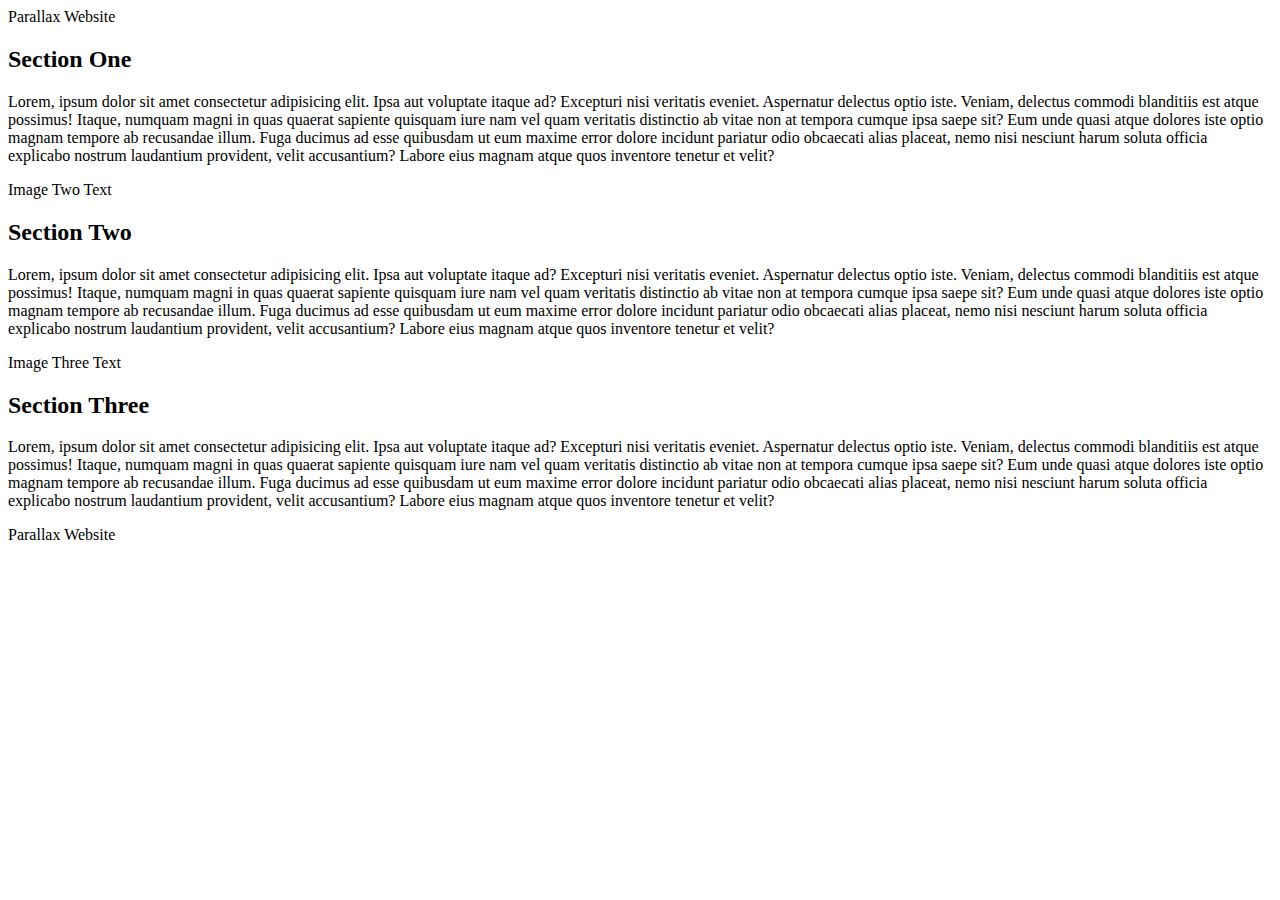
==== index.html @ d3940c5e "Rename Layout.html to index.html" ====
<!DOCTYPE html>
<html lang="en">
    <head>
        <meta charset="UTF-8">
        <meta name="viewport" content="width=device-width, initial-scale=1.0">
        <meta http-equiv="X-UA-Compatible" content="ie=edge">
        <title>Parallax Website</title>
        <link rel="stylesheet" href="css/Style.css">
    </head>
    <body>
        <div class="pimg1">
            <div class="ptext">
                <span class="border">
                    Parallax Website
                </span>
            </div>
        </div>

        <section class="section section-light">
            <h2>Section One</h2>
            <p>
                Lorem, ipsum dolor sit amet consectetur adipisicing elit. 
                Ipsa aut voluptate itaque ad? Excepturi nisi veritatis eveniet. 
                Aspernatur delectus optio iste. Veniam, delectus commodi blanditiis 
                est atque possimus! Itaque, numquam magni in quas quaerat sapiente 
                quisquam iure nam vel quam veritatis distinctio ab vitae non at 
                tempora cumque ipsa saepe sit? Eum unde quasi atque dolores iste 
                optio magnam tempore ab recusandae illum. Fuga ducimus ad esse 
                quibusdam ut eum maxime error dolore incidunt pariatur odio obcaecati 
                alias placeat, nemo nisi nesciunt harum soluta officia explicabo nostrum 
                laudantium provident, velit accusantium? Labore eius magnam atque quos 
                inventore tenetur et velit?
            </p>
        </section>

        <div class="pimg2">
            <div class="ptext">
                <span class="border trans">
                    Image Two Text
                </span>
            </div>
        </div>

        <section class="section section-dark">
            <h2>Section Two</h2>
            <p>
                Lorem, ipsum dolor sit amet consectetur adipisicing elit. 
                Ipsa aut voluptate itaque ad? Excepturi nisi veritatis eveniet. 
                Aspernatur delectus optio iste. Veniam, delectus commodi blanditiis 
                est atque possimus! Itaque, numquam magni in quas quaerat sapiente 
                quisquam iure nam vel quam veritatis distinctio ab vitae non at 
                tempora cumque ipsa saepe sit? Eum unde quasi atque dolores iste 
                optio magnam tempore ab recusandae illum. Fuga ducimus ad esse 
                quibusdam ut eum maxime error dolore incidunt pariatur odio obcaecati 
                alias placeat, nemo nisi nesciunt harum soluta officia explicabo nostrum 
                laudantium provident, velit accusantium? Labore eius magnam atque quos 
                inventore tenetur et velit?
            </p>
        </section>

        <div class="pimg3">
            <div class="ptext">
                <span class="border trans">
                    Image Three Text
                </span>
            </div>
        </div>

        <section class="section section-dark">
            <h2>Section Three</h2>
            <p>
                Lorem, ipsum dolor sit amet consectetur adipisicing elit. 
                Ipsa aut voluptate itaque ad? Excepturi nisi veritatis eveniet. 
                Aspernatur delectus optio iste. Veniam, delectus commodi blanditiis 
                est atque possimus! Itaque, numquam magni in quas quaerat sapiente 
                quisquam iure nam vel quam veritatis distinctio ab vitae non at 
                tempora cumque ipsa saepe sit? Eum unde quasi atque dolores iste 
                optio magnam tempore ab recusandae illum. Fuga ducimus ad esse 
                quibusdam ut eum maxime error dolore incidunt pariatur odio obcaecati 
                alias placeat, nemo nisi nesciunt harum soluta officia explicabo nostrum 
                laudantium provident, velit accusantium? Labore eius magnam atque quos 
                inventore tenetur et velit?
            </p>
        </section>

        <div class="pimg1">
            <div class="ptext">
                <span class="border">
                    Parallax Website
                </span>
            </div>
        </div>
    </body>
</html>
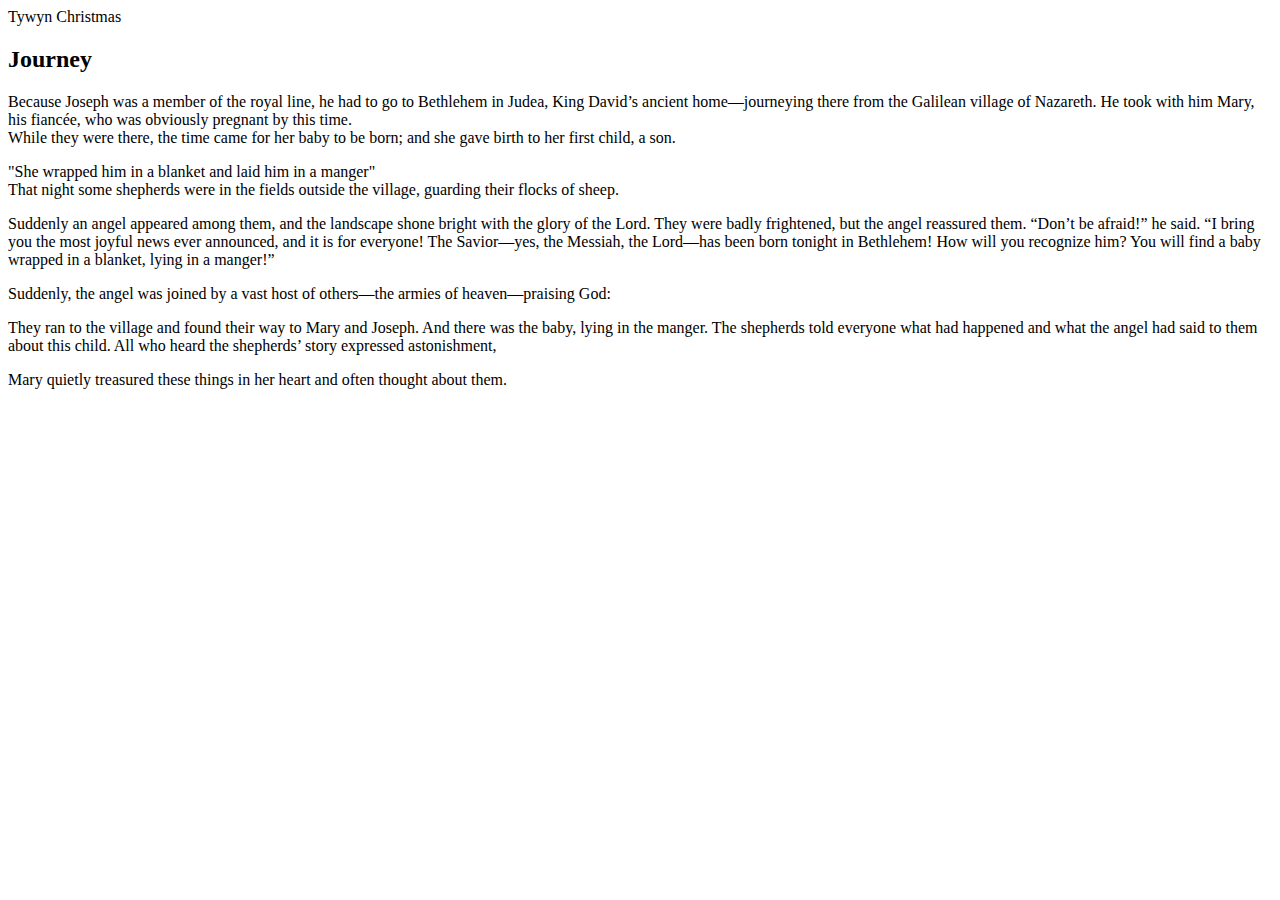
==== commit 8bb7b8a4: "initial ideas" ====
--- a/index.html
+++ b/index.html
@@ -4,89 +4,68 @@
         <meta charset="UTF-8">
         <meta name="viewport" content="width=device-width, initial-scale=1.0">
         <meta http-equiv="X-UA-Compatible" content="ie=edge">
-        <title>Parallax Website</title>
+        <title>Christmas @ Tywyn Baptist</title>
         <link rel="stylesheet" href="css/Style.css">
     </head>
     <body>
         <div class="pimg1">
             <div class="ptext">
                 <span class="border">
-                    Parallax Website
+                    Tywyn Christmas
                 </span>
             </div>
         </div>
 
         <section class="section section-light">
-            <h2>Section One</h2>
+            <h2>Journey</h2>
             <p>
-                Lorem, ipsum dolor sit amet consectetur adipisicing elit. 
-                Ipsa aut voluptate itaque ad? Excepturi nisi veritatis eveniet. 
-                Aspernatur delectus optio iste. Veniam, delectus commodi blanditiis 
-                est atque possimus! Itaque, numquam magni in quas quaerat sapiente 
-                quisquam iure nam vel quam veritatis distinctio ab vitae non at 
-                tempora cumque ipsa saepe sit? Eum unde quasi atque dolores iste 
-                optio magnam tempore ab recusandae illum. Fuga ducimus ad esse 
-                quibusdam ut eum maxime error dolore incidunt pariatur odio obcaecati 
-                alias placeat, nemo nisi nesciunt harum soluta officia explicabo nostrum 
-                laudantium provident, velit accusantium? Labore eius magnam atque quos 
-                inventore tenetur et velit?
+                Because Joseph was a member of the royal line, he had to go to Bethlehem in Judea, King David’s ancient home—journeying there from the Galilean village of Nazareth. He took with him Mary, his fiancée, who was obviously pregnant by this time. <br>While they were there, the time came for her baby to be born; and she gave birth to her first child, a son.
             </p>
         </section>
 
         <div class="pimg2">
             <div class="ptext">
                 <span class="border trans">
-                    Image Two Text
+                     "She wrapped him in a blanket and laid him in a manger"
                 </span>
             </div>
         </div>
 
-        <section class="section section-dark">
-            <h2>Section Two</h2>
-            <p>
-                Lorem, ipsum dolor sit amet consectetur adipisicing elit. 
-                Ipsa aut voluptate itaque ad? Excepturi nisi veritatis eveniet. 
-                Aspernatur delectus optio iste. Veniam, delectus commodi blanditiis 
-                est atque possimus! Itaque, numquam magni in quas quaerat sapiente 
-                quisquam iure nam vel quam veritatis distinctio ab vitae non at 
-                tempora cumque ipsa saepe sit? Eum unde quasi atque dolores iste 
-                optio magnam tempore ab recusandae illum. Fuga ducimus ad esse 
-                quibusdam ut eum maxime error dolore incidunt pariatur odio obcaecati 
-                alias placeat, nemo nisi nesciunt harum soluta officia explicabo nostrum 
-                laudantium provident, velit accusantium? Labore eius magnam atque quos 
-                inventore tenetur et velit?
-            </p>
-        </section>
 
         <div class="pimg3">
             <div class="ptext">
                 <span class="border trans">
-                    Image Three Text
+                    That night some shepherds were in the fields outside the village, guarding their flocks of sheep. 
                 </span>
             </div>
         </div>
 
-        <section class="section section-dark">
-            <h2>Section Three</h2>
+        <section class="section section-light">
             <p>
-                Lorem, ipsum dolor sit amet consectetur adipisicing elit. 
-                Ipsa aut voluptate itaque ad? Excepturi nisi veritatis eveniet. 
-                Aspernatur delectus optio iste. Veniam, delectus commodi blanditiis 
-                est atque possimus! Itaque, numquam magni in quas quaerat sapiente 
-                quisquam iure nam vel quam veritatis distinctio ab vitae non at 
-                tempora cumque ipsa saepe sit? Eum unde quasi atque dolores iste 
-                optio magnam tempore ab recusandae illum. Fuga ducimus ad esse 
-                quibusdam ut eum maxime error dolore incidunt pariatur odio obcaecati 
-                alias placeat, nemo nisi nesciunt harum soluta officia explicabo nostrum 
-                laudantium provident, velit accusantium? Labore eius magnam atque quos 
-                inventore tenetur et velit?
+                Suddenly an angel appeared among them, and the landscape shone bright with the glory of the Lord. They were badly frightened, but the angel reassured them.
+
+                “Don’t be afraid!” he said. “I bring you the most joyful news ever announced, and it is for everyone! The Savior—yes, the Messiah, the Lord—has been born tonight in Bethlehem! How will you recognize him? You will find a baby wrapped in a blanket, lying in a manger!”
             </p>
         </section>
 
-        <div class="pimg1">
+        <div class="pimg4">
             <div class="ptext">
                 <span class="border">
-                    Parallax Website
+                    Suddenly, the angel was joined by a vast host of others—the armies of heaven—praising God:
+                </span>
+            </div>
+        </div>
+
+        <section class="section section-light">
+            <p>
+                They ran to the village and found their way to Mary and Joseph. And there was the baby, lying in the manger. The shepherds told everyone what had happened and what the angel had said to them about this child. All who heard the shepherds’ story expressed astonishment,
+            </p>
+        </section>
+
+        <div class="pimg5">
+            <div class="ptext">
+                <span class="border">
+                    Mary quietly treasured these things in her heart and often thought about them.
                 </span>
             </div>
         </div>
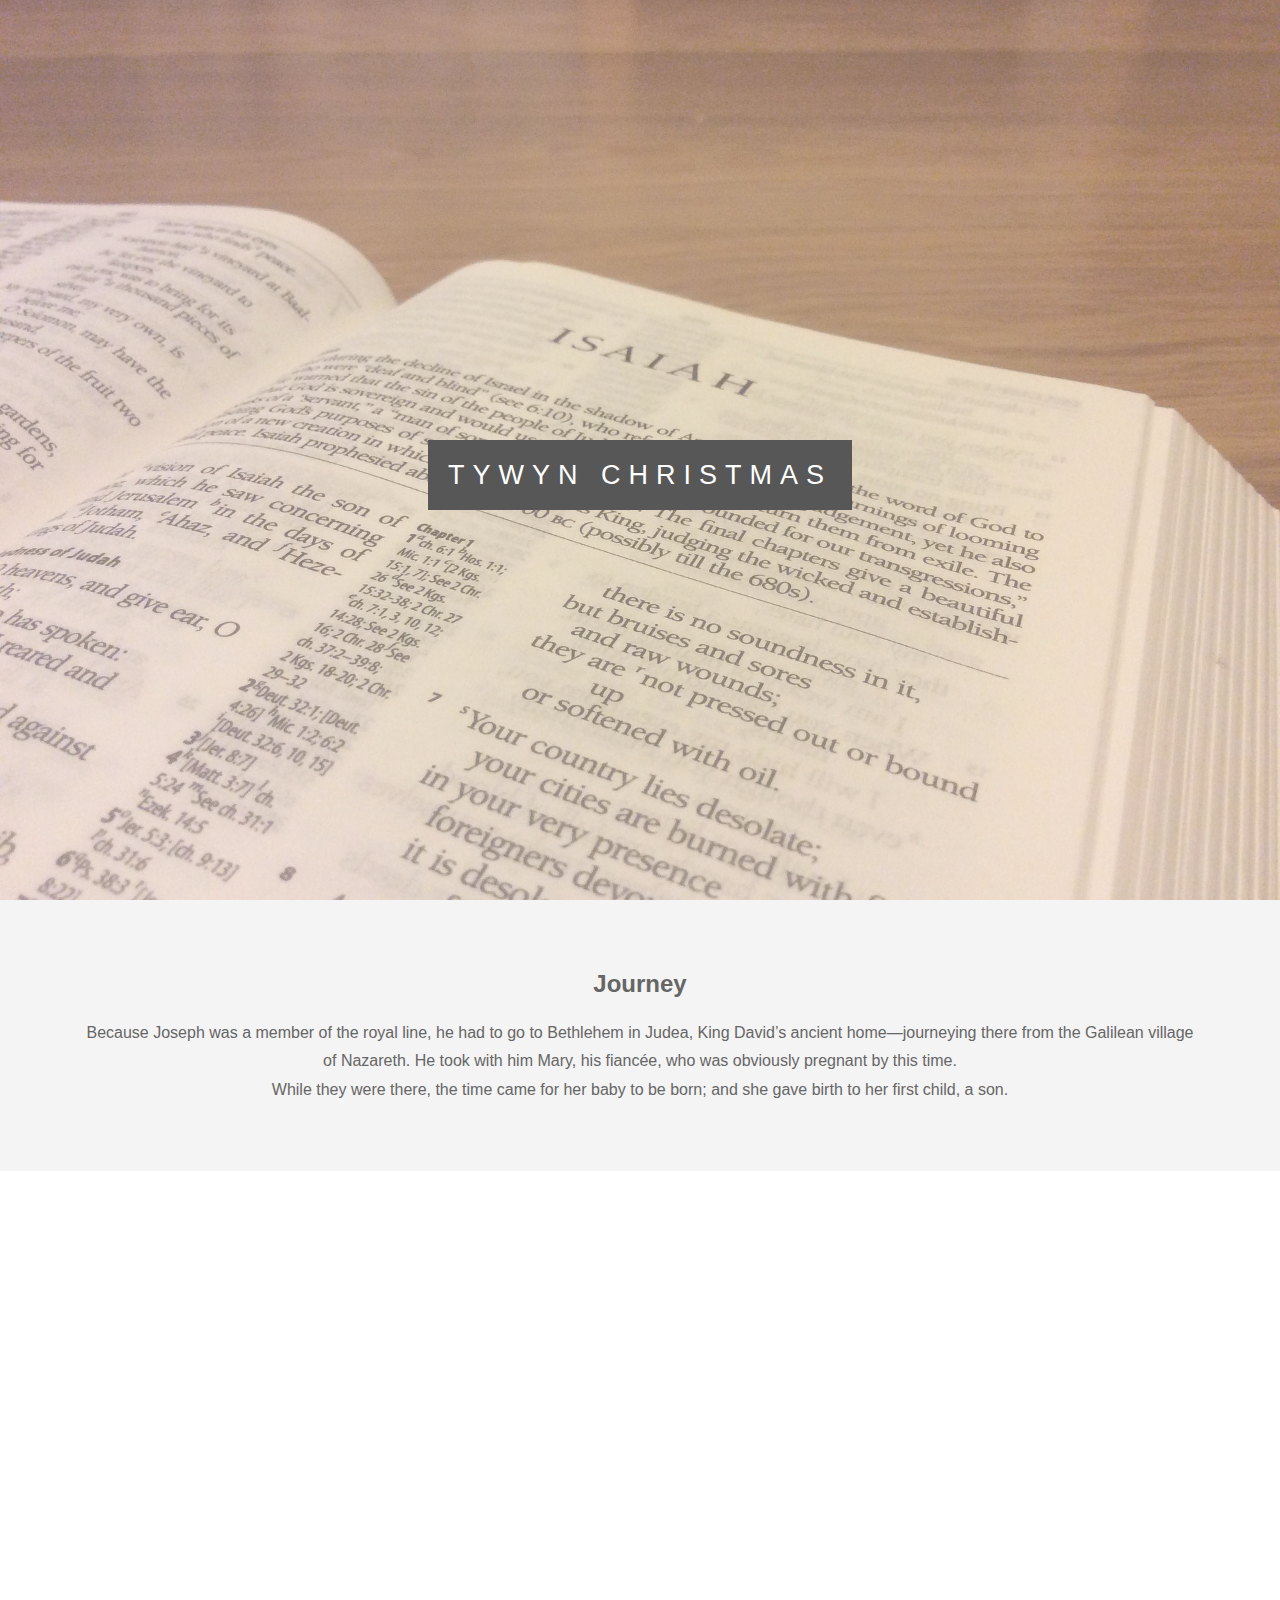
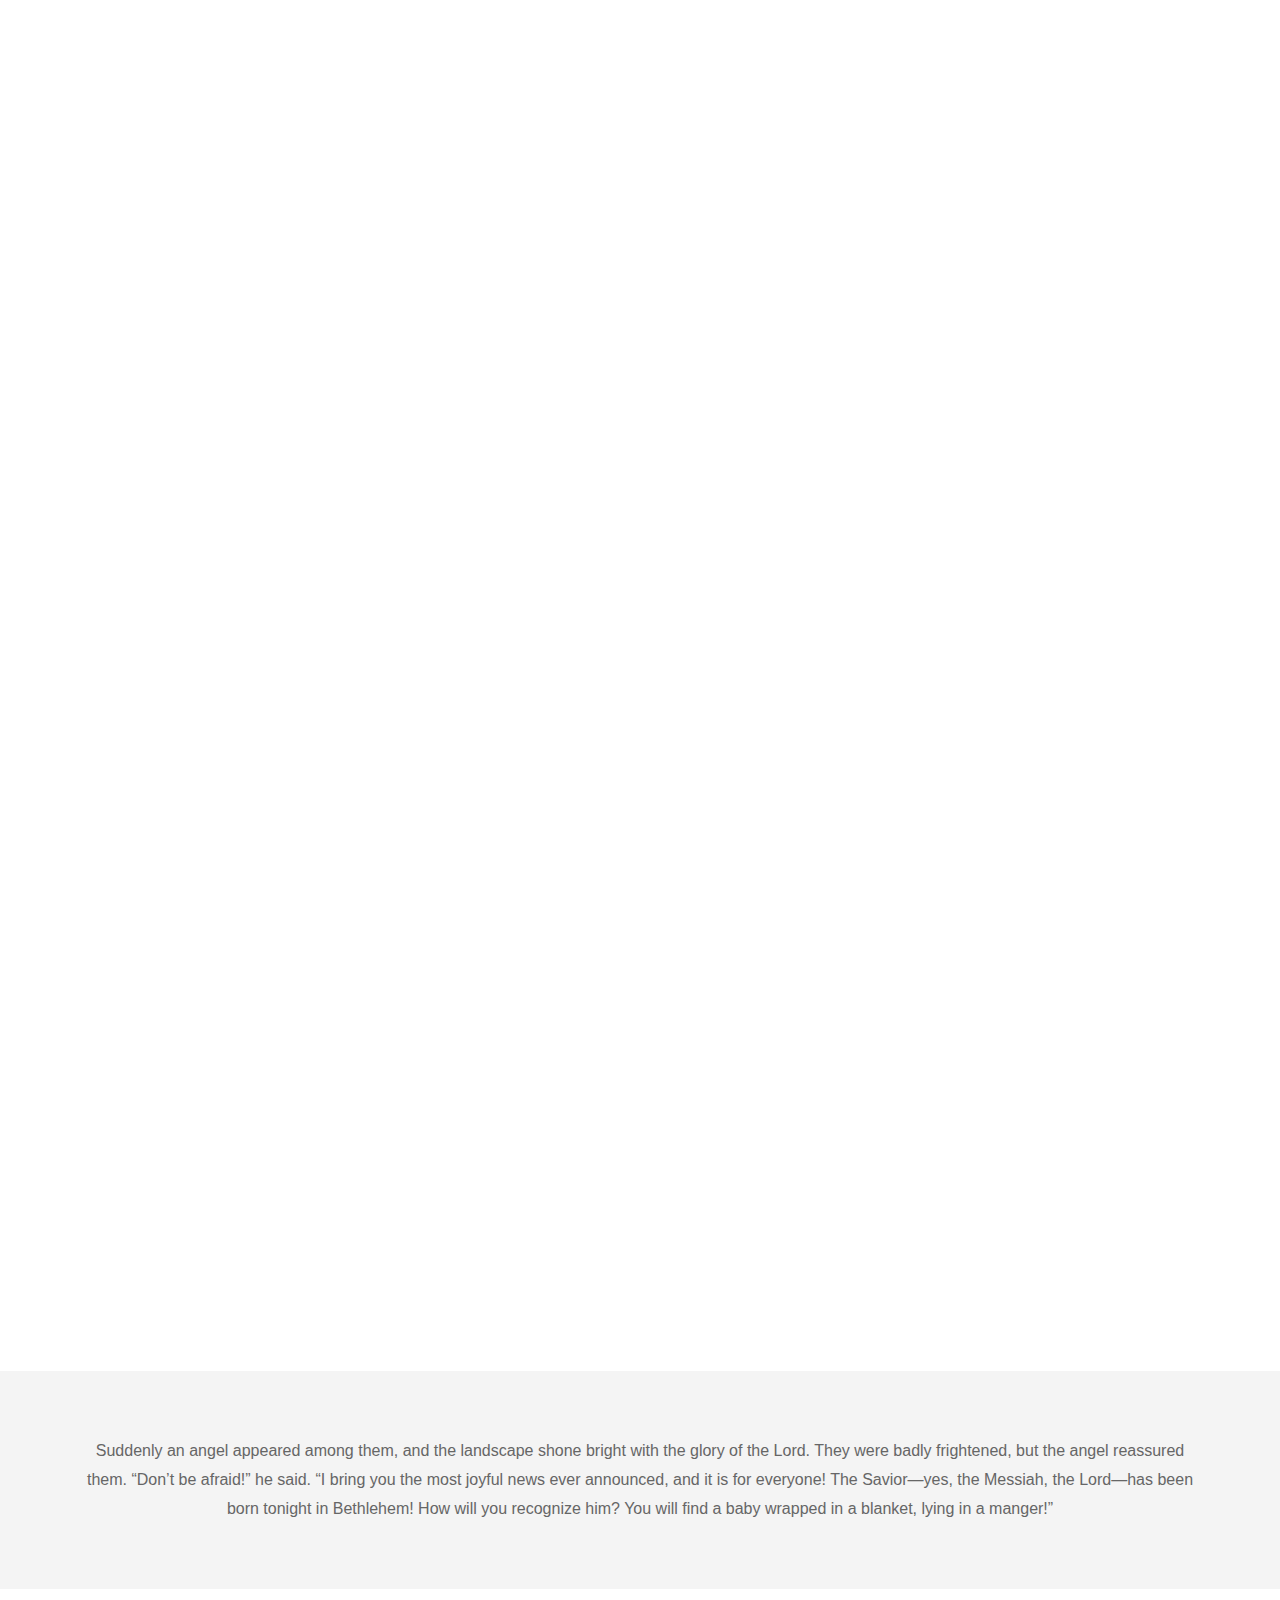
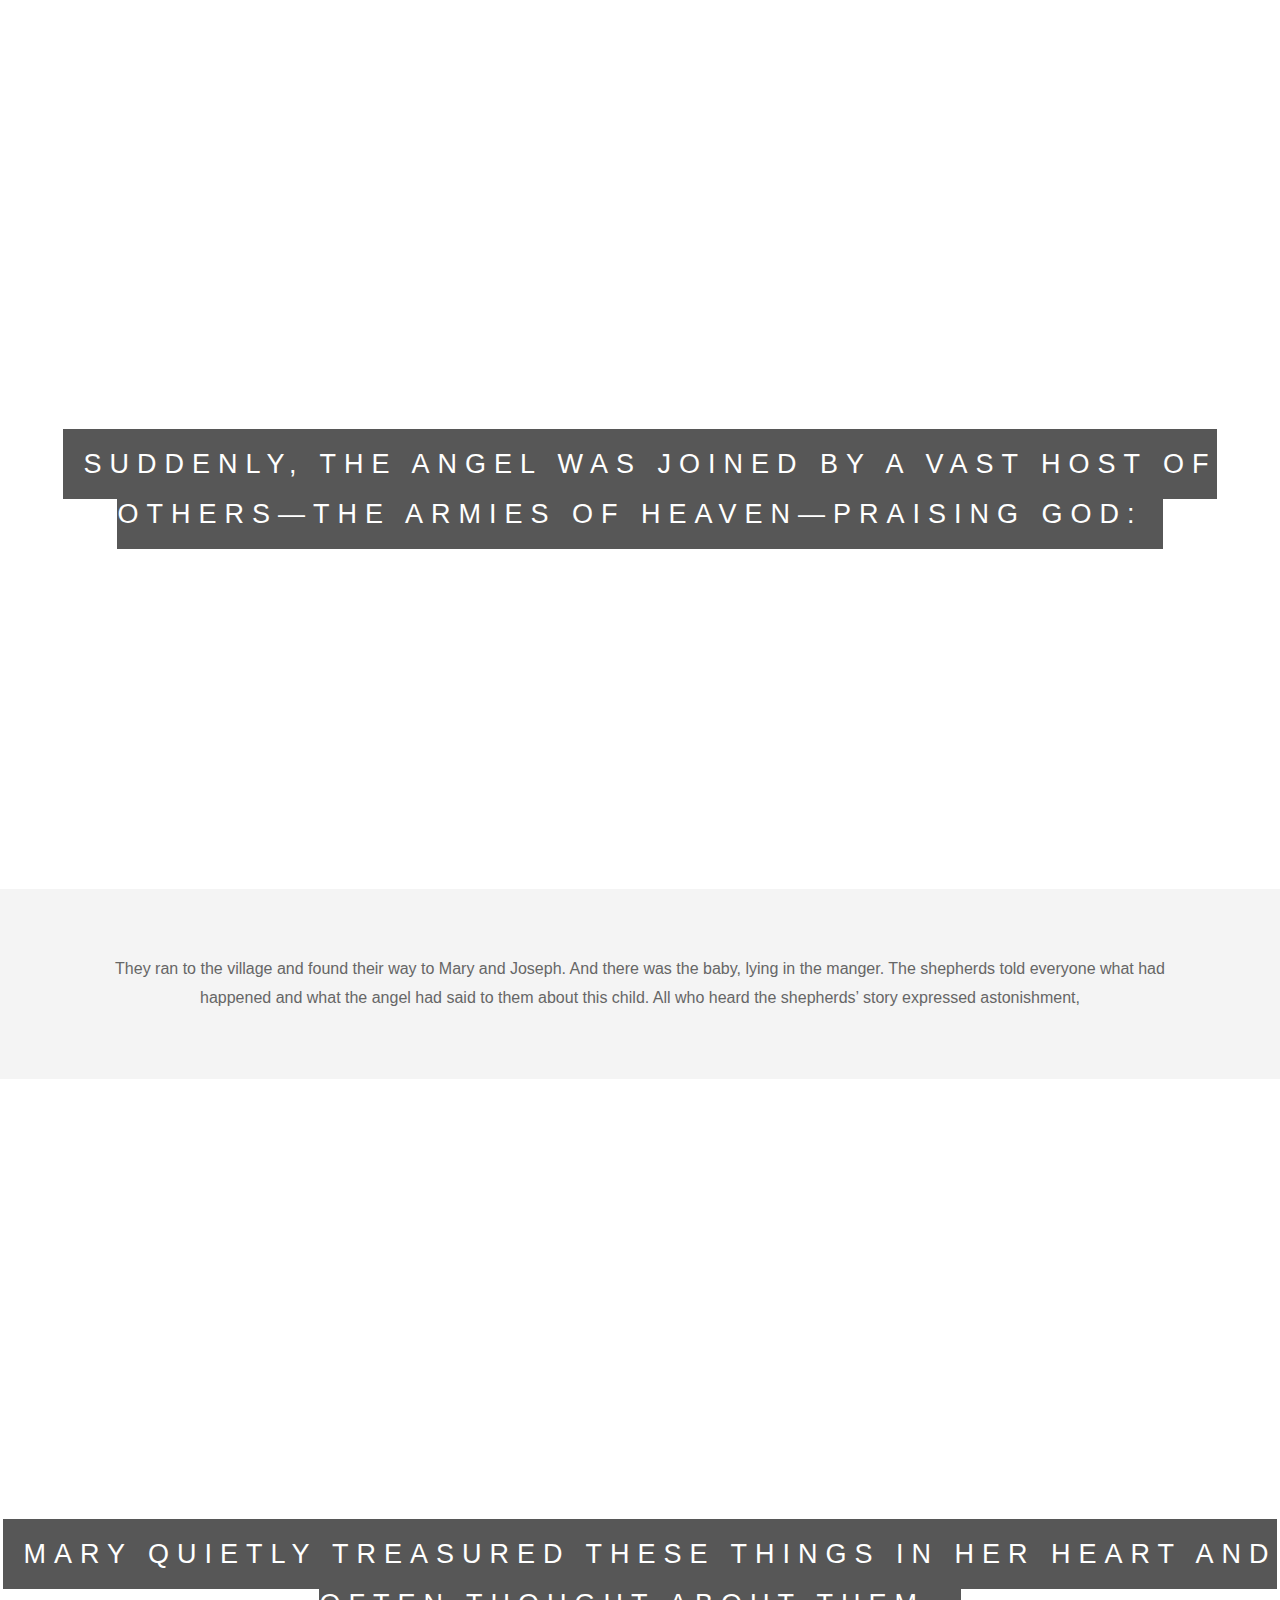
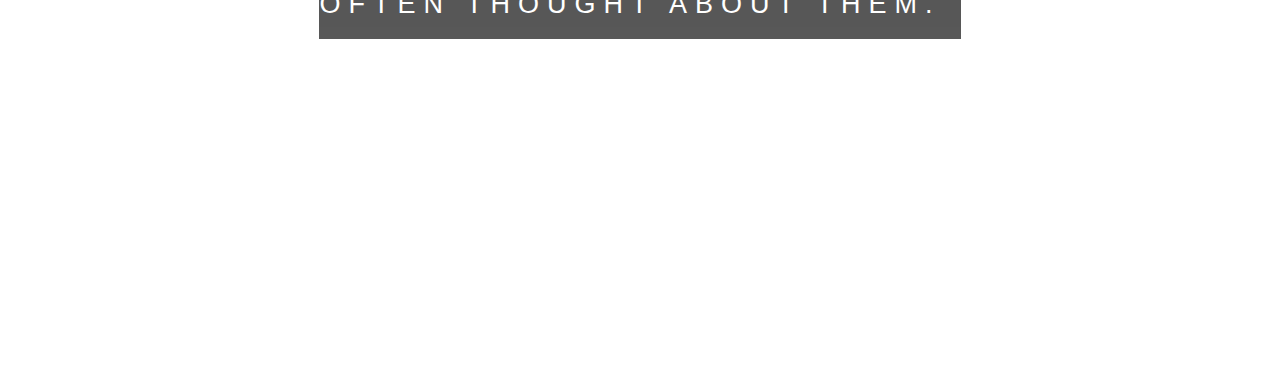
==== commit bd621503: "Corrected link to css" ====
--- a/index.html
+++ b/index.html
@@ -5,7 +5,7 @@
         <meta name="viewport" content="width=device-width, initial-scale=1.0">
         <meta http-equiv="X-UA-Compatible" content="ie=edge">
         <title>Christmas @ Tywyn Baptist</title>
-        <link rel="stylesheet" href="css/Style.css">
+        <link rel="stylesheet" href="CSS/Style.css">
     </head>
     <body>
         <div class="pimg1">
--- a/CSS/Style.css
+++ b/CSS/Style.css
@@ -0,0 +1,89 @@
+body, html{
+    height: 100%;
+    margin: 0;
+    font-size: 16px;
+    font-family: "Lato", sans-serif;
+    font-weight: 400;
+    line-height: 1.8em;
+    color: #666;
+}
+
+.pimg1, .pimg2, .pimg3, .pimg4, .pimg5{
+    position: relative;
+    opacity: 0.70;
+    background-position: center;
+    background-size: cover;
+    background-repeat: no-repeat;
+    background-attachment: fixed;
+    /* fixed = parallax
+       scroll = normal */
+}
+
+.pimg1{
+    background-image: url('../img2/bible.jpg');
+    min-height: 100%;
+}
+
+.pimg2{
+    background-image: url('../img2/christmasStable.jpg');
+    min-height: 100%;
+}
+
+.pimg3{
+    background-image: url('../img2/shepherds.jpg');
+    min-height: 100%;
+}
+
+.pimg4{
+    background-image: url('../img2/004-shepherds-angels.jpg');
+    min-height: 100%;
+}
+
+.pimg5{
+    background-image: url('../img2/mary.png');
+    min-height: 100%;
+}
+
+.section{
+    text-align: center;
+    padding: 50px 80px;
+}
+
+.section-light{
+    background-color: #f4f4f4;
+    color: #666;
+}
+
+
+.section-dark{
+    background-color: #282e34;
+    color: #ddd;
+}
+
+.ptext{
+    position: absolute;
+    top: 50%;
+    width: 100%;
+    text-align: center;
+    color: black;
+    font-size: 27px;
+    letter-spacing: 8px;
+    text-transform: uppercase;
+}
+
+.ptext .border{
+    background-color: #111;
+    color: #fff;
+    padding: 20px;
+    line-height: 50px;
+}
+
+.ptext .border.trans{
+    background-color: transparent;
+}
+
+@media(max-width: 568px){
+    .pimg1, .pimg2, .pimg3{
+        background-attachment: scroll;
+    }
+}